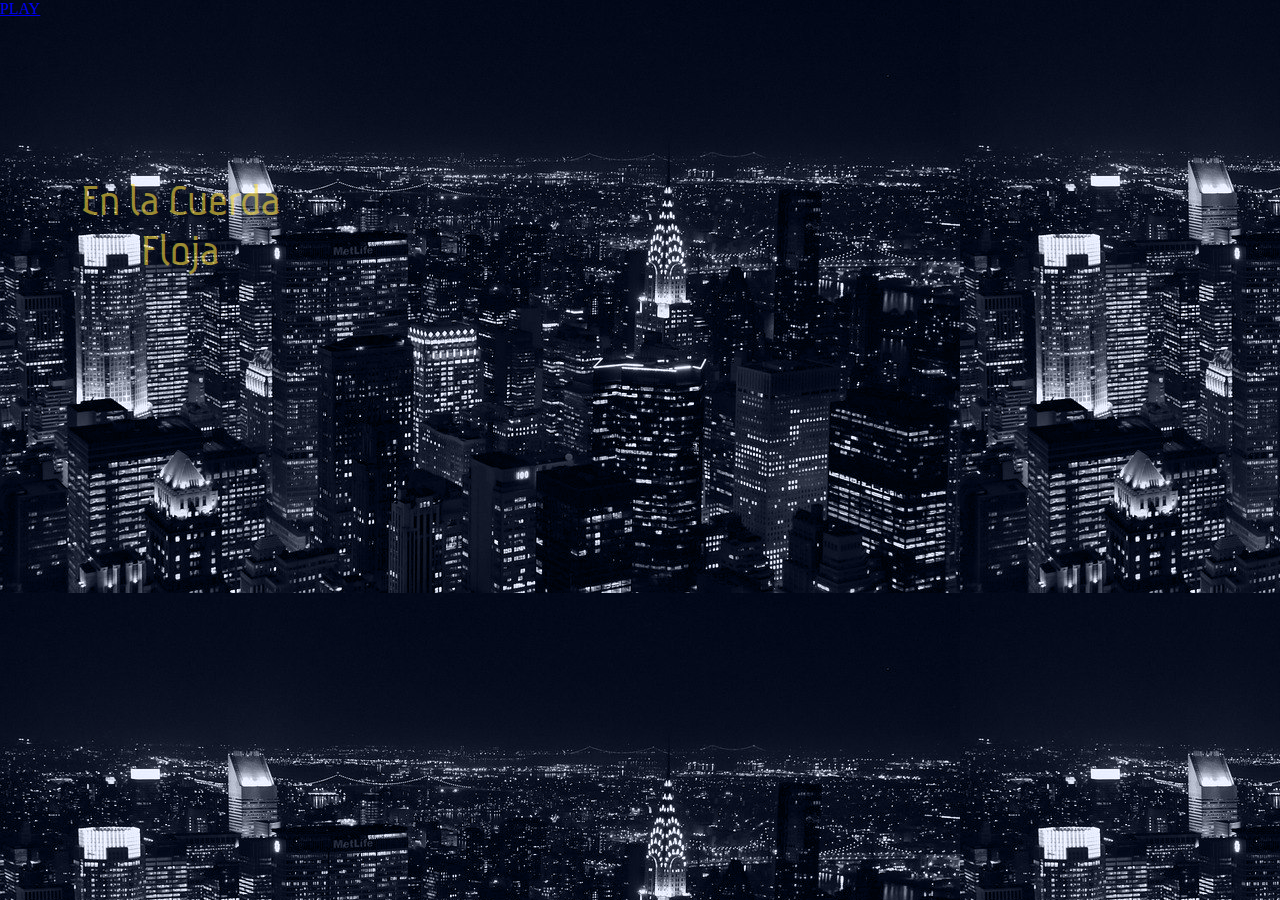
==== index.html @ 63048d5b "Cambio en boton" ====
<!DOCTYPE html>
<html lang="en">
<head>
    <meta charset="UTF-8">
    <meta http-equiv="X-UA-Compatible" content="IE=edge">
    <meta name="viewport" content="width=device-width, initial-scale=1.0">
    <link href="style.css" rel="stylesheet" type="text/css"/>
    <title>En la Cuerda Floja</title>
</head>
<body>
    <h1>En la Cuerda Floja</h1>
    <a href="/pantalla2.html">PLAY</a>
</body>
</html>
---- style.css ----
* {
    box-sizing: border-box;
    margin: 0;
    padding: 0;
}

@font-face {
    font-family: Aubrey;
    src: url(/fonts/Aubrey-Regular.ttf);
}

body {
    /* Inicio */
    position: relative;
    width: 360px;
    height: 800px;
    background: #191F30;
    background-image: url(/images/new-york-2997877_960_720.jpg);
    background-blend-mode: luminosity;
}

h1 {
    /* EN LA CUERDA FLOJA */
    position: absolute;
    width: 264px;
    height: 94px;
    left: 48px;
    top: 175px;

    font-family: 'Aubrey';
    font-style: normal;
    font-weight: 400;
    font-size: 48px;
    line-height: 50px;
    text-align: center;

    color: rgba(255, 224, 63, 0.6);
    /* Note: backdrop-filter has minimal browser support */
}

.btn-inicial {
    /* PLAY */
    position: absolute;
    width: 159px;
    height: 100px;
    left: 101px;
    top: 530px;

    font-family: 'Aubrey';
    font-style: normal;
    font-weight: 400;
    font-size: 96px;
    line-height: 100px;
    /* identical to box height */
    color: #CD9C1C;
    background-color: rgba(0, 0, 0, 0.0);
    border: none;
    text-decoration: none;
}

footer {
    color: white;
}

/* Media Querie cuando el celular está rotado horizontalmente*/
@media only screen and (min-width: 361px) and (max-width: 800px) {
    
}

/* Media Querie para tableta vertical*/
@media only screen and (min-width: 801px) and (max-width: 1100px) {
    
}

/* Media Querie para tableta horizontal o escritorio*/
@media only screen and (min-width: 1101px) {
    body {

    }
    
    h1 {

    }
    
}
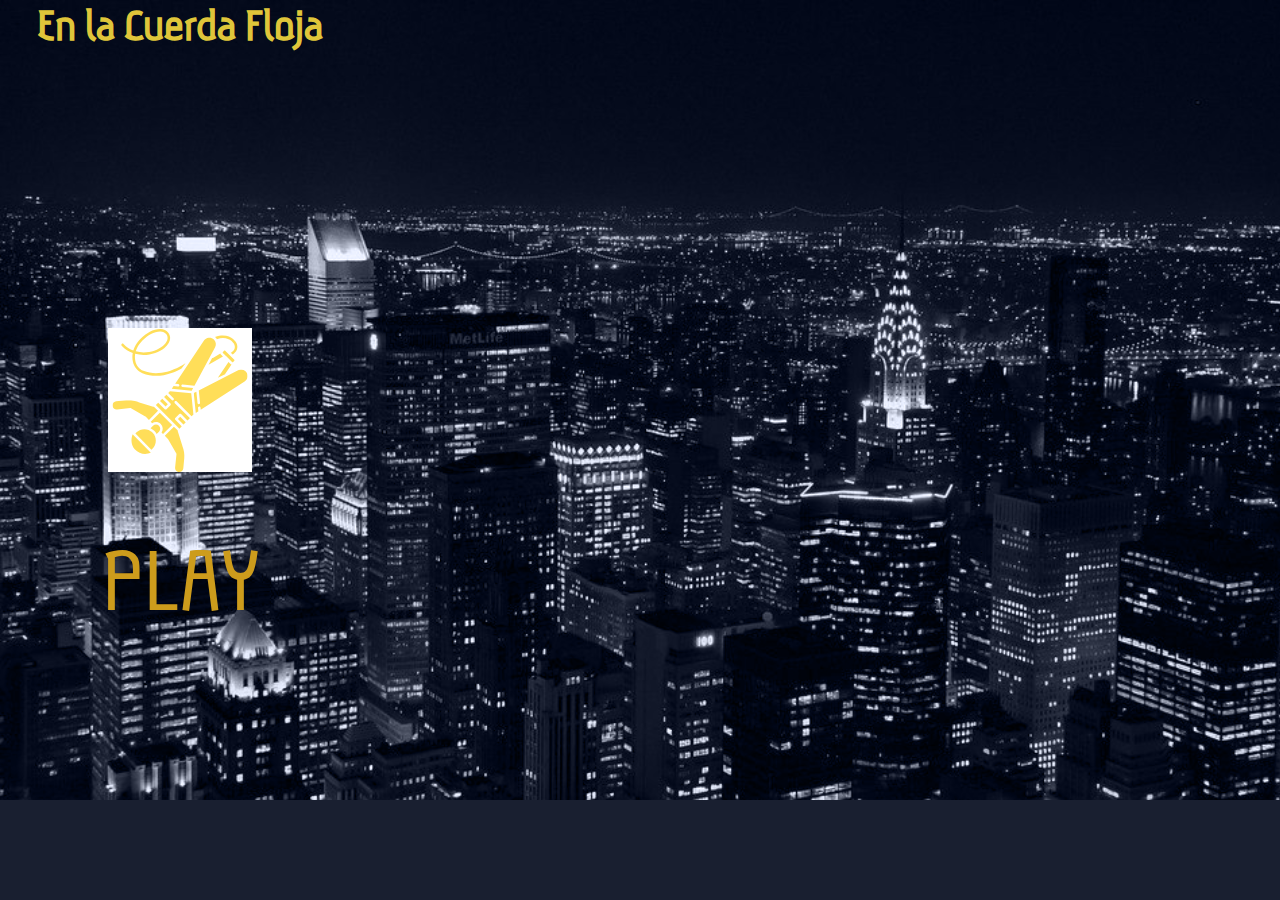
==== commit 4ede6921: "Agregué clases para el titulo, el logo y el botón" ====
--- a/index.html
+++ b/index.html
@@ -8,7 +8,8 @@
     <title>En la Cuerda Floja</title>
 </head>
 <body>
-    <h1>En la Cuerda Floja</h1>
-    <a href="/pantalla2.html">PLAY</a>
+    <h1 class="titulo">En la Cuerda Floja</h1>
+    <img class="logo" src="/images/LogoCayendo.svg" alt="LogoCayendo">
+    <a class="btn-inicial" href="/pantalla2.html">PLAY</a>
 </body>
 </html>--- a/style.css
+++ b/style.css
@@ -3,12 +3,10 @@
     margin: 0;
     padding: 0;
 }
-
 @font-face {
     font-family: Aubrey;
     src: url(/fonts/Aubrey-Regular.ttf);
 }
-
 body {
     /* Inicio */
     position: relative;
@@ -17,27 +15,30 @@
     background: #191F30;
     background-image: url(/images/new-york-2997877_960_720.jpg);
     background-blend-mode: luminosity;
+    background-repeat: no-repeat;
+    background-size: cover;
 }
-
-h1 {
+.titulo {
     /* EN LA CUERDA FLOJA */
-    position: absolute;
-    width: 264px;
-    height: 94px;
-    left: 48px;
-    top: 175px;
-
+    top: 100px;
     font-family: 'Aubrey';
     font-style: normal;
-    font-weight: 400;
+    font-weight: 700;
     font-size: 48px;
     line-height: 50px;
     text-align: center;
 
-    color: rgba(255, 224, 63, 0.6);
+    color: rgba(255, 224, 63, 0.9);
     /* Note: backdrop-filter has minimal browser support */
 }
-
+.logo {
+    position: absolute;
+    width: 144px;
+    height: 144px;
+    left: 108px;
+    top: 328px;
+    background-color: rgba(0, 0, 0, 1);
+}
 .btn-inicial {
     /* PLAY */
     position: absolute;
@@ -57,29 +58,12 @@
     border: none;
     text-decoration: none;
 }
-
-footer {
-    color: white;
-}
-
 /* Media Querie cuando el celular está rotado horizontalmente*/
 @media only screen and (min-width: 361px) and (max-width: 800px) {
-    
 }
-
 /* Media Querie para tableta vertical*/
-@media only screen and (min-width: 801px) and (max-width: 1100px) {
-    
+@media only screen and (min-width: 801px) and (max-width: 1100px) {  
 }
-
 /* Media Querie para tableta horizontal o escritorio*/
 @media only screen and (min-width: 1101px) {
-    body {
-
-    }
-    
-    h1 {
-
-    }
-    
-}
+}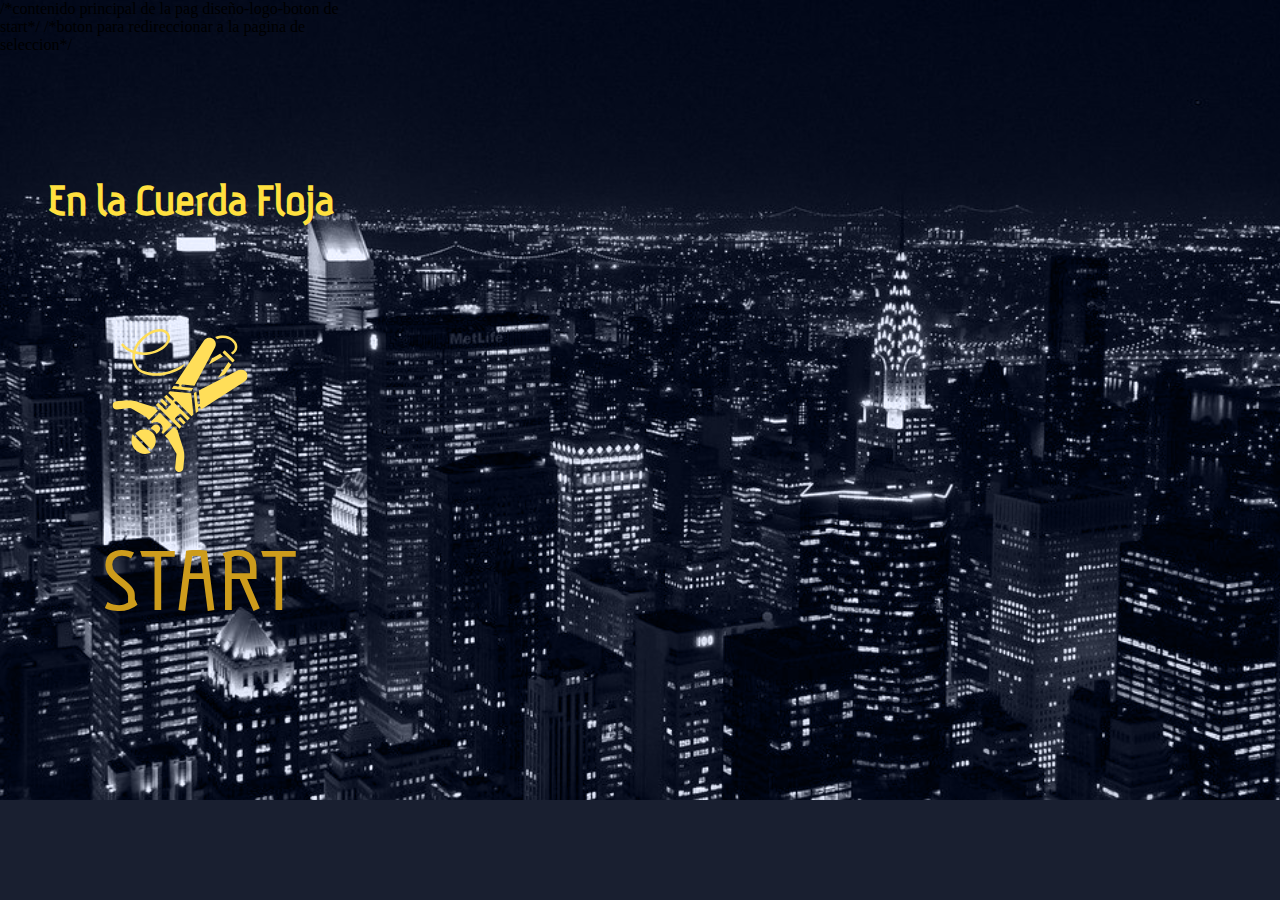
==== commit 73705f98: "agg comentarios para el readme" ====
--- a/index.html
+++ b/index.html
@@ -7,9 +7,11 @@
     <link href="style.css" rel="stylesheet" type="text/css"/>
     <title>En la Cuerda Floja</title>
 </head>
+/*contenido principal de la pag diseño-logo-boton de start*/
 <body>
     <h1 class="titulo">En la Cuerda Floja</h1>
     <img class="logo" src="/images/LogoCayendo.svg" alt="LogoCayendo">
-    <a class="btn-inicial" href="/pantalla2.html">PLAY</a>
+    /*boton para redireccionar a la pagina de seleccion*/
+    <a class="btn-inicial" href="/seleccion.html">START</a>
 </body>
 </html>--- a/style.css
+++ b/style.css
@@ -20,7 +20,10 @@
 }
 .titulo {
     /* EN LA CUERDA FLOJA */
-    top: 100px;
+    position: absolute;
+    left: 48px;
+    top: 175px;
+
     font-family: 'Aubrey';
     font-style: normal;
     font-weight: 700;
@@ -28,7 +31,7 @@
     line-height: 50px;
     text-align: center;
 
-    color: rgba(255, 224, 63, 0.9);
+    color: rgba(255, 224, 63, 1);
     /* Note: backdrop-filter has minimal browser support */
 }
 .logo {
@@ -37,7 +40,6 @@
     height: 144px;
     left: 108px;
     top: 328px;
-    background-color: rgba(0, 0, 0, 1);
 }
 .btn-inicial {
     /* PLAY */
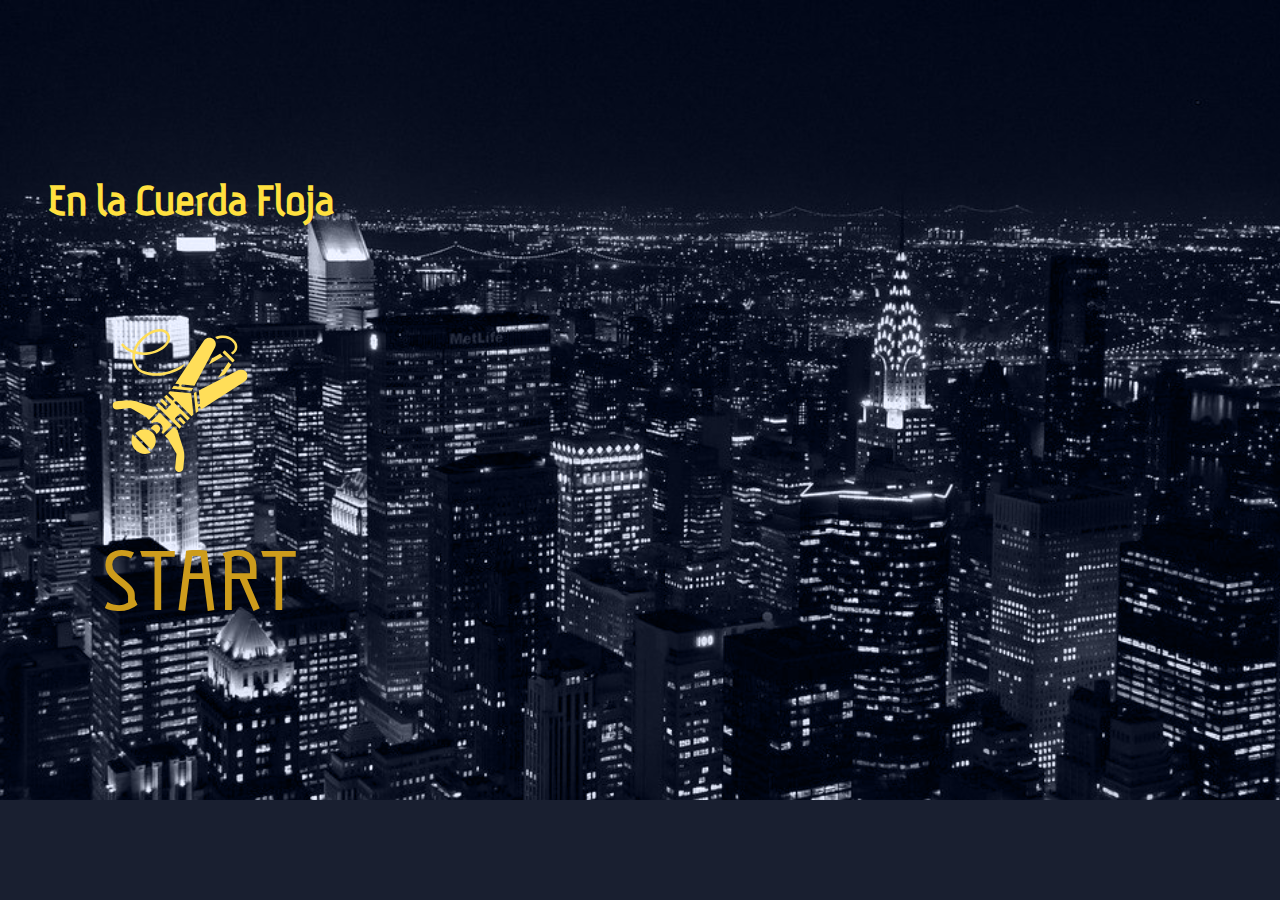
==== commit 2a8d597e: "Corregí la manera de hacer los comentario en el HTML <!-- comment -->" ====
--- a/index.html
+++ b/index.html
@@ -7,11 +7,11 @@
     <link href="style.css" rel="stylesheet" type="text/css"/>
     <title>En la Cuerda Floja</title>
 </head>
-/*contenido principal de la pag diseño-logo-boton de start*/
+<!-- Contenido principal de la pag diseño-logo-botón de start -->
 <body>
     <h1 class="titulo">En la Cuerda Floja</h1>
     <img class="logo" src="/images/LogoCayendo.svg" alt="LogoCayendo">
-    /*boton para redireccionar a la pagina de seleccion*/
+    <!-- Botón para redireccionar a la página de selección -->
     <a class="btn-inicial" href="/seleccion.html">START</a>
 </body>
 </html>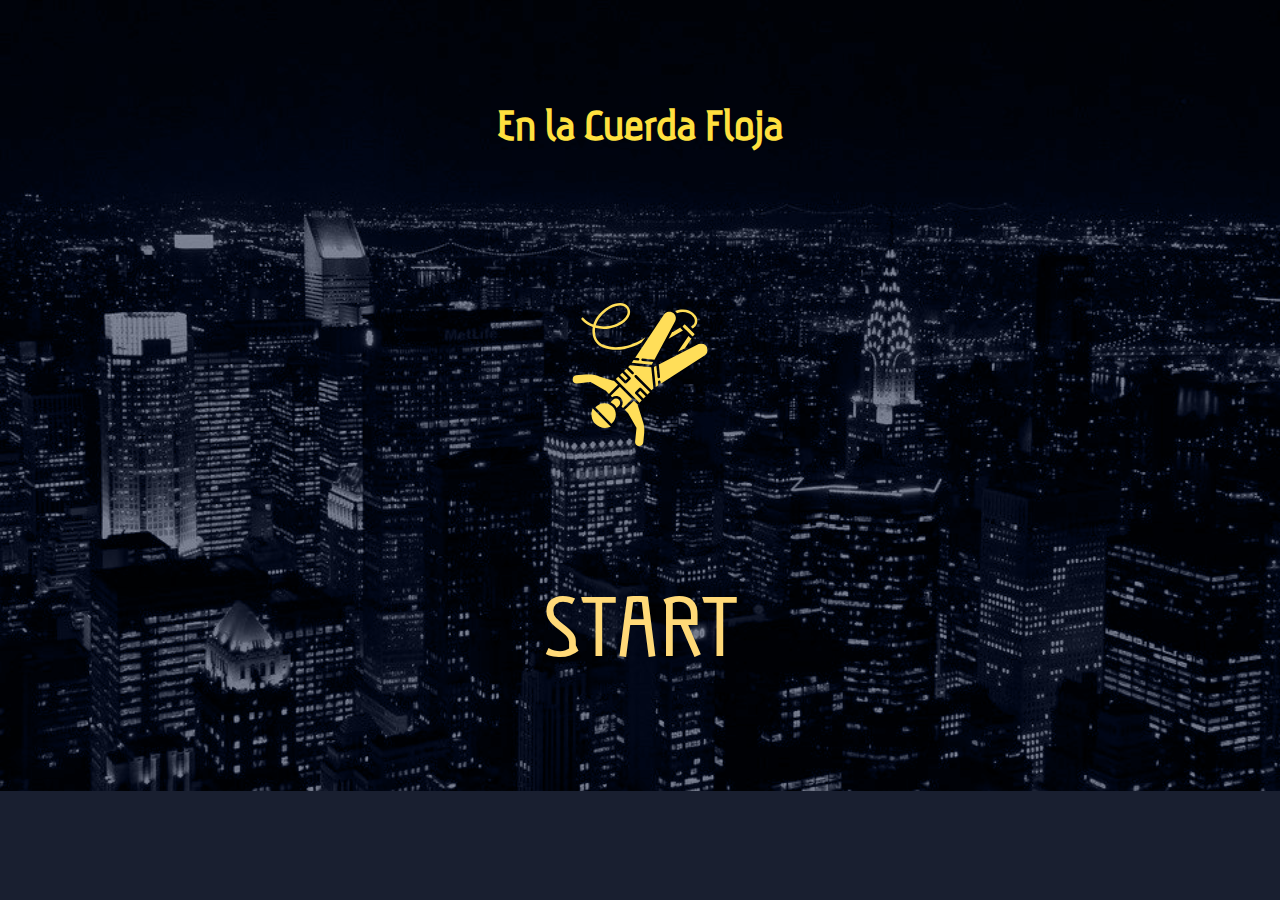
==== commit c89519ab: "Cambié nombres de JS para hacer match con los HTML" ====
--- a/index.html
+++ b/index.html
@@ -1,17 +1,17 @@
 <!DOCTYPE html>
 <html lang="en">
-<head>
-    <meta charset="UTF-8">
-    <meta http-equiv="X-UA-Compatible" content="IE=edge">
-    <meta name="viewport" content="width=device-width, initial-scale=1.0">
-    <link href="style.css" rel="stylesheet" type="text/css"/>
-    <title>En la Cuerda Floja</title>
-</head>
-<!-- Contenido principal de la pag diseño-logo-botón de start -->
-<body>
-    <h1 class="titulo">En la Cuerda Floja</h1>
-    <img class="logo" src="/images/LogoCayendo.svg" alt="LogoCayendo">
-    <!-- Botón para redireccionar a la página de selección -->
-    <a class="btn-inicial" href="/seleccion.html">START</a>
-</body>
+    <head>
+        <meta charset="UTF-8">
+        <meta http-equiv="X-UA-Compatible" content="IE=edge">
+        <meta name="viewport" content="width=device-width, initial-scale=1.0">
+        <link href="style.css" rel="stylesheet" type="text/css"/>
+        <title>En la Cuerda Floja</title>
+    </head>
+    <!-- Contenido principal de la pag diseño-logo-botón de start -->
+    <body>
+        <h1 class="titulo">En la Cuerda Floja</h1>
+        <img class="logo" src="/images/LogoCayendo.svg" alt="LogoCayendo">
+        <!-- Botón para redireccionar a la página de selección -->
+        <a class="btn-inicial" href="/seleccion.html">START</a>
+    </body>
 </html>--- a/style.css
+++ b/style.css
@@ -1,64 +1,47 @@
-* {
-    box-sizing: border-box;
-    margin: 0;
-    padding: 0;
-}
+/* Inicio */
 @font-face {
     font-family: Aubrey;
     src: url(/fonts/Aubrey-Regular.ttf);
 }
 body {
-    /* Inicio */
-    position: relative;
-    width: 360px;
-    height: 800px;
     background: #191F30;
-    background-image: url(/images/new-york-2997877_960_720.jpg);
+    background-image: url(/images/new-york.jpg);
     background-blend-mode: luminosity;
     background-repeat: no-repeat;
     background-size: cover;
+    display: flex;
+    flex-direction: column;
+    align-items: center;
+    justify-content: space-around;
 }
 .titulo {
     /* EN LA CUERDA FLOJA */
-    position: absolute;
-    left: 48px;
-    top: 175px;
-
     font-family: 'Aubrey';
     font-style: normal;
     font-weight: 700;
     font-size: 48px;
     line-height: 50px;
     text-align: center;
-
     color: rgba(255, 224, 63, 1);
-    /* Note: backdrop-filter has minimal browser support */
+    padding: 60px 0 60px 0;
 }
 .logo {
-    position: absolute;
     width: 144px;
     height: 144px;
-    left: 108px;
-    top: 328px;
+    padding: 60px 0 60px 0;
 }
 .btn-inicial {
     /* PLAY */
-    position: absolute;
-    width: 159px;
-    height: 100px;
-    left: 101px;
-    top: 530px;
-
     font-family: 'Aubrey';
     font-style: normal;
     font-weight: 400;
     font-size: 96px;
     line-height: 100px;
-    /* identical to box height */
-    color: #CD9C1C;
+    color: #ffd978;
     background-color: rgba(0, 0, 0, 0.0);
     border: none;
     text-decoration: none;
+    padding: 70px 0 100px 0;
 }
 /* Media Querie cuando el celular está rotado horizontalmente*/
 @media only screen and (min-width: 361px) and (max-width: 800px) {
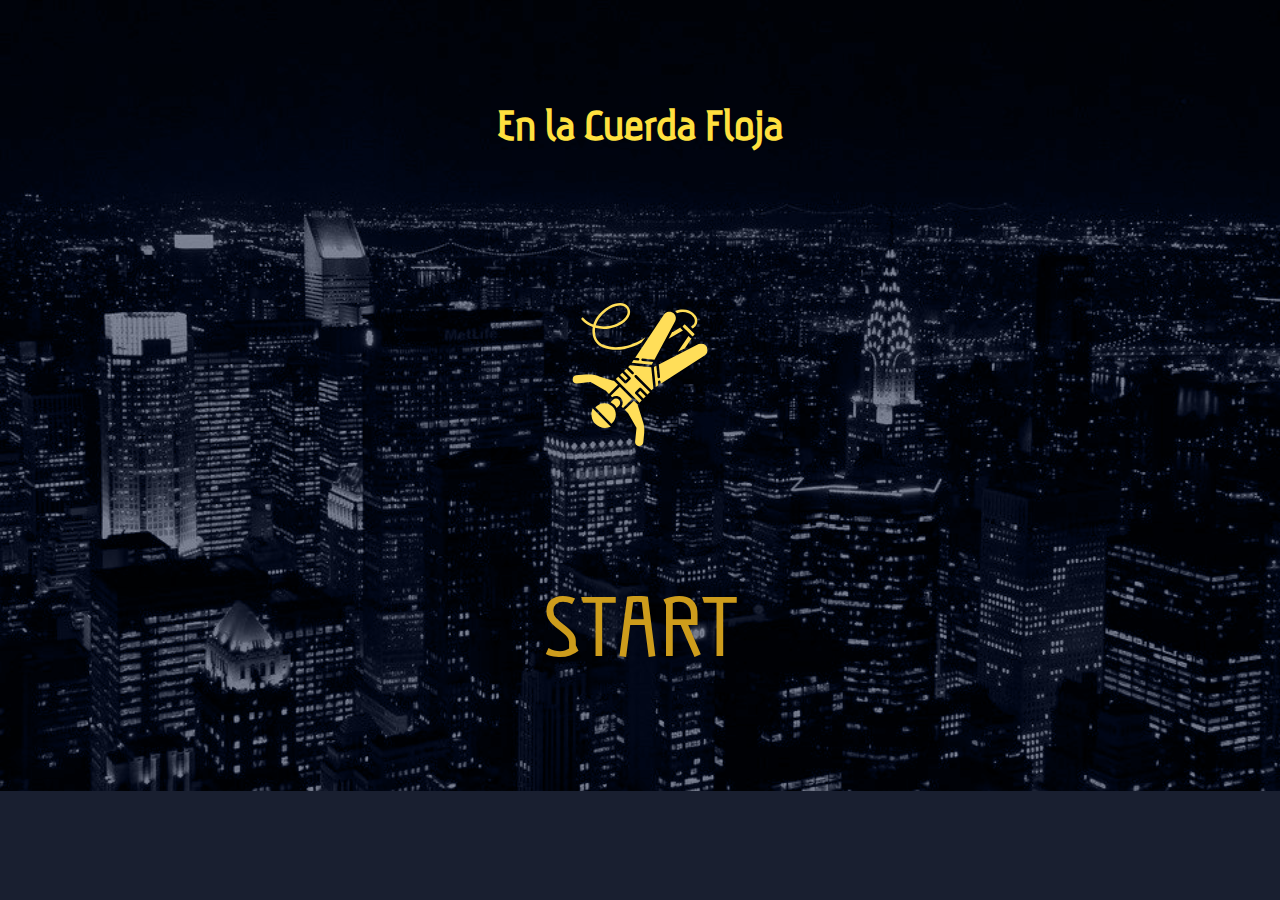
==== commit b5c0d2ab: "Merge branch 'main' of https://github.com/Camicardenasp/EnLaCuerdaFloja" ====
--- a/index.html
+++ b/index.html
@@ -1,17 +1,17 @@
 <!DOCTYPE html>
 <html lang="en">
-    <head>
-        <meta charset="UTF-8">
-        <meta http-equiv="X-UA-Compatible" content="IE=edge">
-        <meta name="viewport" content="width=device-width, initial-scale=1.0">
-        <link href="style.css" rel="stylesheet" type="text/css"/>
-        <title>En la Cuerda Floja</title>
-    </head>
-    <!-- Contenido principal de la pag diseño-logo-botón de start -->
-    <body>
-        <h1 class="titulo">En la Cuerda Floja</h1>
-        <img class="logo" src="/images/LogoCayendo.svg" alt="LogoCayendo">
-        <!-- Botón para redireccionar a la página de selección -->
-        <a class="btn-inicial" href="/seleccion.html">START</a>
-    </body>
+<head>
+    <meta charset="UTF-8">
+    <meta http-equiv="X-UA-Compatible" content="IE=edge">
+    <meta name="viewport" content="width=device-width, initial-scale=1.0">
+    <link href="style.css" rel="stylesheet" type="text/css"/>
+    <title>En la Cuerda Floja</title>
+</head>
+<!-- Contenido principal de la pag diseño-logo-botón de start -->
+<body>
+    <h1 class="titulo">En la Cuerda Floja</h1>
+    <img class="logo" src="/images/LogoCayendo.svg" alt="LogoCayendo">
+    <!-- Botón para redireccionar a la página de selección -->
+    <a class="btn-inicial" href="/seleccion.html">START</a>
+</body>
 </html>--- a/style.css
+++ b/style.css
@@ -1,11 +1,11 @@
-/* Inicio */
 @font-face {
     font-family: Aubrey;
     src: url(/fonts/Aubrey-Regular.ttf);
 }
 body {
+    /* Inicio */
     background: #191F30;
-    background-image: url(/images/new-york.jpg);
+    background-image: url(/images/new-york-2997877_960_720.jpg);
     background-blend-mode: luminosity;
     background-repeat: no-repeat;
     background-size: cover;
@@ -37,7 +37,8 @@
     font-weight: 400;
     font-size: 96px;
     line-height: 100px;
-    color: #ffd978;
+    /* identical to box height */
+    color: #CD9C1C;
     background-color: rgba(0, 0, 0, 0.0);
     border: none;
     text-decoration: none;
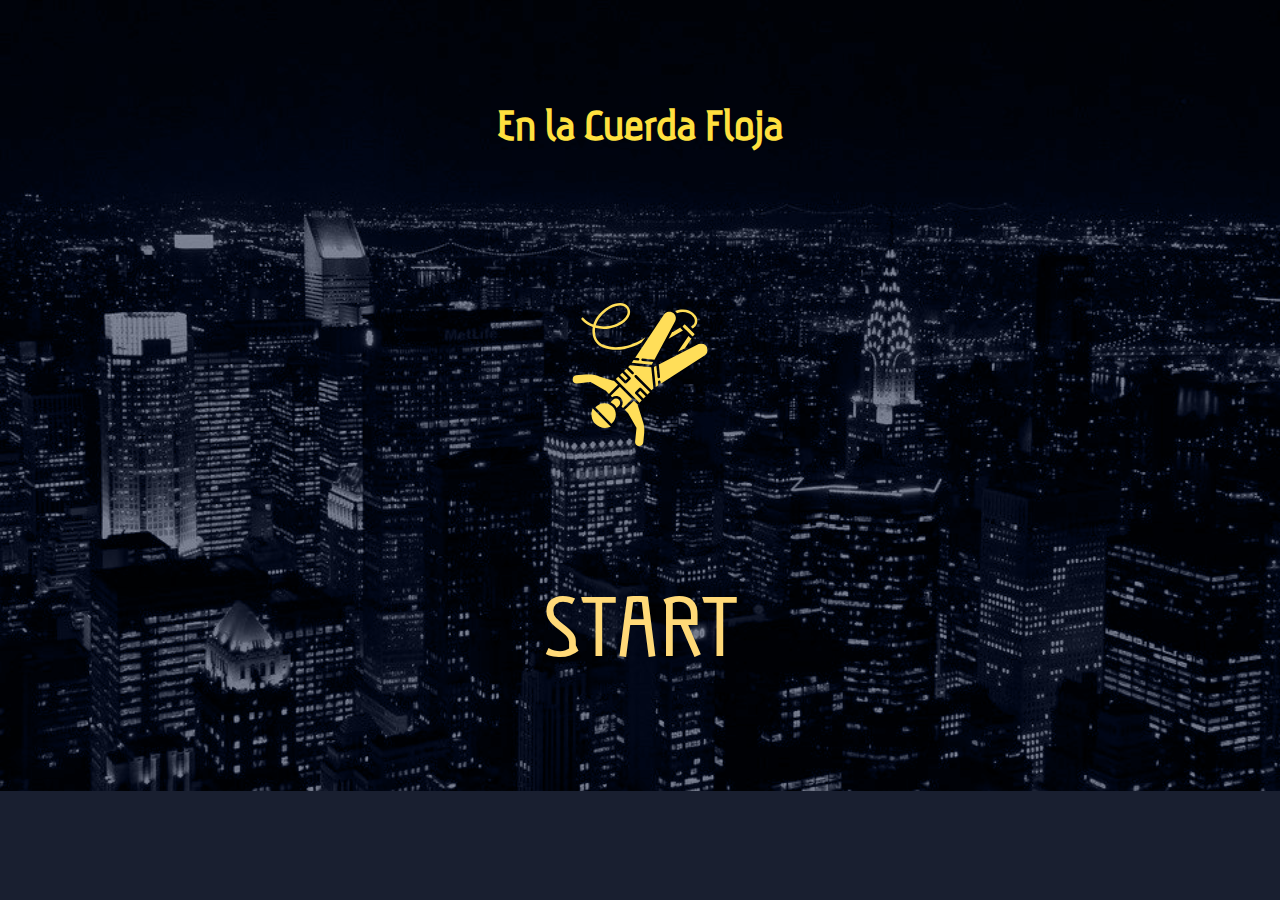
==== commit f48f3728: "Cambié nombre de style a style1" ====
--- a/index.html
+++ b/index.html
@@ -1,17 +1,17 @@
 <!DOCTYPE html>
 <html lang="en">
-<head>
-    <meta charset="UTF-8">
-    <meta http-equiv="X-UA-Compatible" content="IE=edge">
-    <meta name="viewport" content="width=device-width, initial-scale=1.0">
-    <link href="style.css" rel="stylesheet" type="text/css"/>
-    <title>En la Cuerda Floja</title>
-</head>
-<!-- Contenido principal de la pag diseño-logo-botón de start -->
-<body>
-    <h1 class="titulo">En la Cuerda Floja</h1>
-    <img class="logo" src="/images/LogoCayendo.svg" alt="LogoCayendo">
-    <!-- Botón para redireccionar a la página de selección -->
-    <a class="btn-inicial" href="/seleccion.html">START</a>
-</body>
+    <head>
+        <meta charset="UTF-8">
+        <meta http-equiv="X-UA-Compatible" content="IE=edge">
+        <meta name="viewport" content="width=device-width, initial-scale=1.0">
+        <link href="style1.css" rel="stylesheet" type="text/css"/>
+        <title>En la Cuerda Floja</title>
+    </head>
+    <!-- Contenido principal de la pag diseño-logo-botón de start -->
+    <body>
+        <h1 class="titulo">En la Cuerda Floja</h1>
+        <img class="logo" src="/images/LogoCayendo.svg" alt="LogoCayendo">
+        <!-- Botón para redireccionar a la página de selección -->
+        <a class="btn-inicial" href="/seleccion.html">START</a>
+    </body>
 </html>--- a/style1.css
+++ b/style1.css
@@ -0,0 +1,54 @@
+/* Inicio */
+@font-face {
+    font-family: Aubrey;
+    src: url(/fonts/Aubrey-Regular.ttf);
+}
+body {
+    background: #191F30;
+    background-image: url(/images/new-york.jpg);
+    background-blend-mode: luminosity;
+    background-repeat: no-repeat;
+    background-size: cover;
+    display: flex;
+    flex-direction: column;
+    align-items: center;
+    justify-content: space-around;
+}
+.titulo {
+    /* EN LA CUERDA FLOJA */
+    font-family: 'Aubrey';
+    font-style: normal;
+    font-weight: 700;
+    font-size: 48px;
+    line-height: 50px;
+    text-align: center;
+    color: rgba(255, 224, 63, 1);
+    padding: 60px 0 60px 0;
+}
+.logo {
+    width: 144px;
+    height: 144px;
+    padding: 60px 0 60px 0;
+}
+.btn-inicial {
+    /* PLAY */
+    font-family: 'Aubrey';
+    font-style: normal;
+    font-weight: 400;
+    font-size: 96px;
+    line-height: 100px;
+    color: #ffd978;
+    background-color: rgba(0, 0, 0, 0.0);
+    border: none;
+    text-decoration: none;
+    padding: 70px 0 100px 0;
+}
+/* Media Querie cuando el celular está rotado horizontalmente*/
+@media only screen and (min-width: 361px) and (max-width: 800px) {
+}
+/* Media Querie para tableta vertical*/
+@media only screen and (min-width: 801px) and (max-width: 1100px) {  
+}
+/* Media Querie para tableta horizontal o escritorio*/
+@media only screen and (min-width: 1101px) {
+}